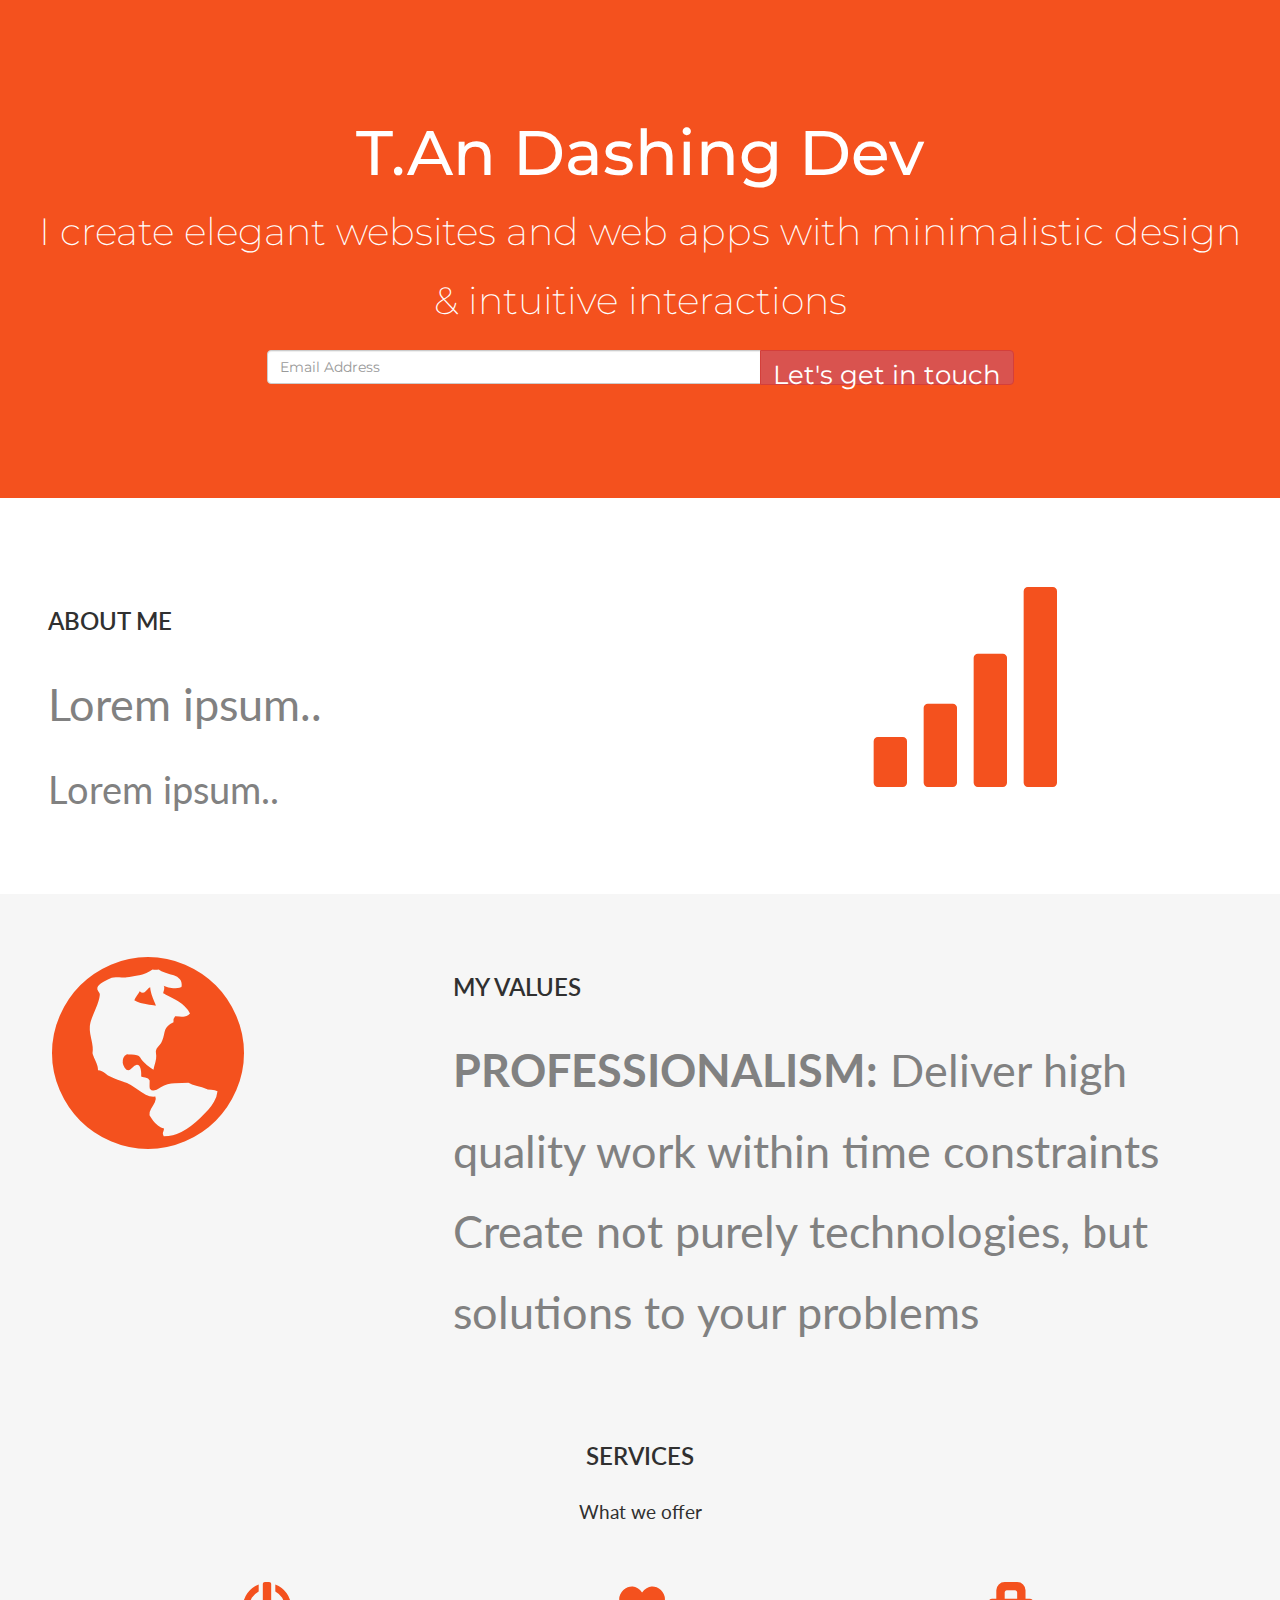
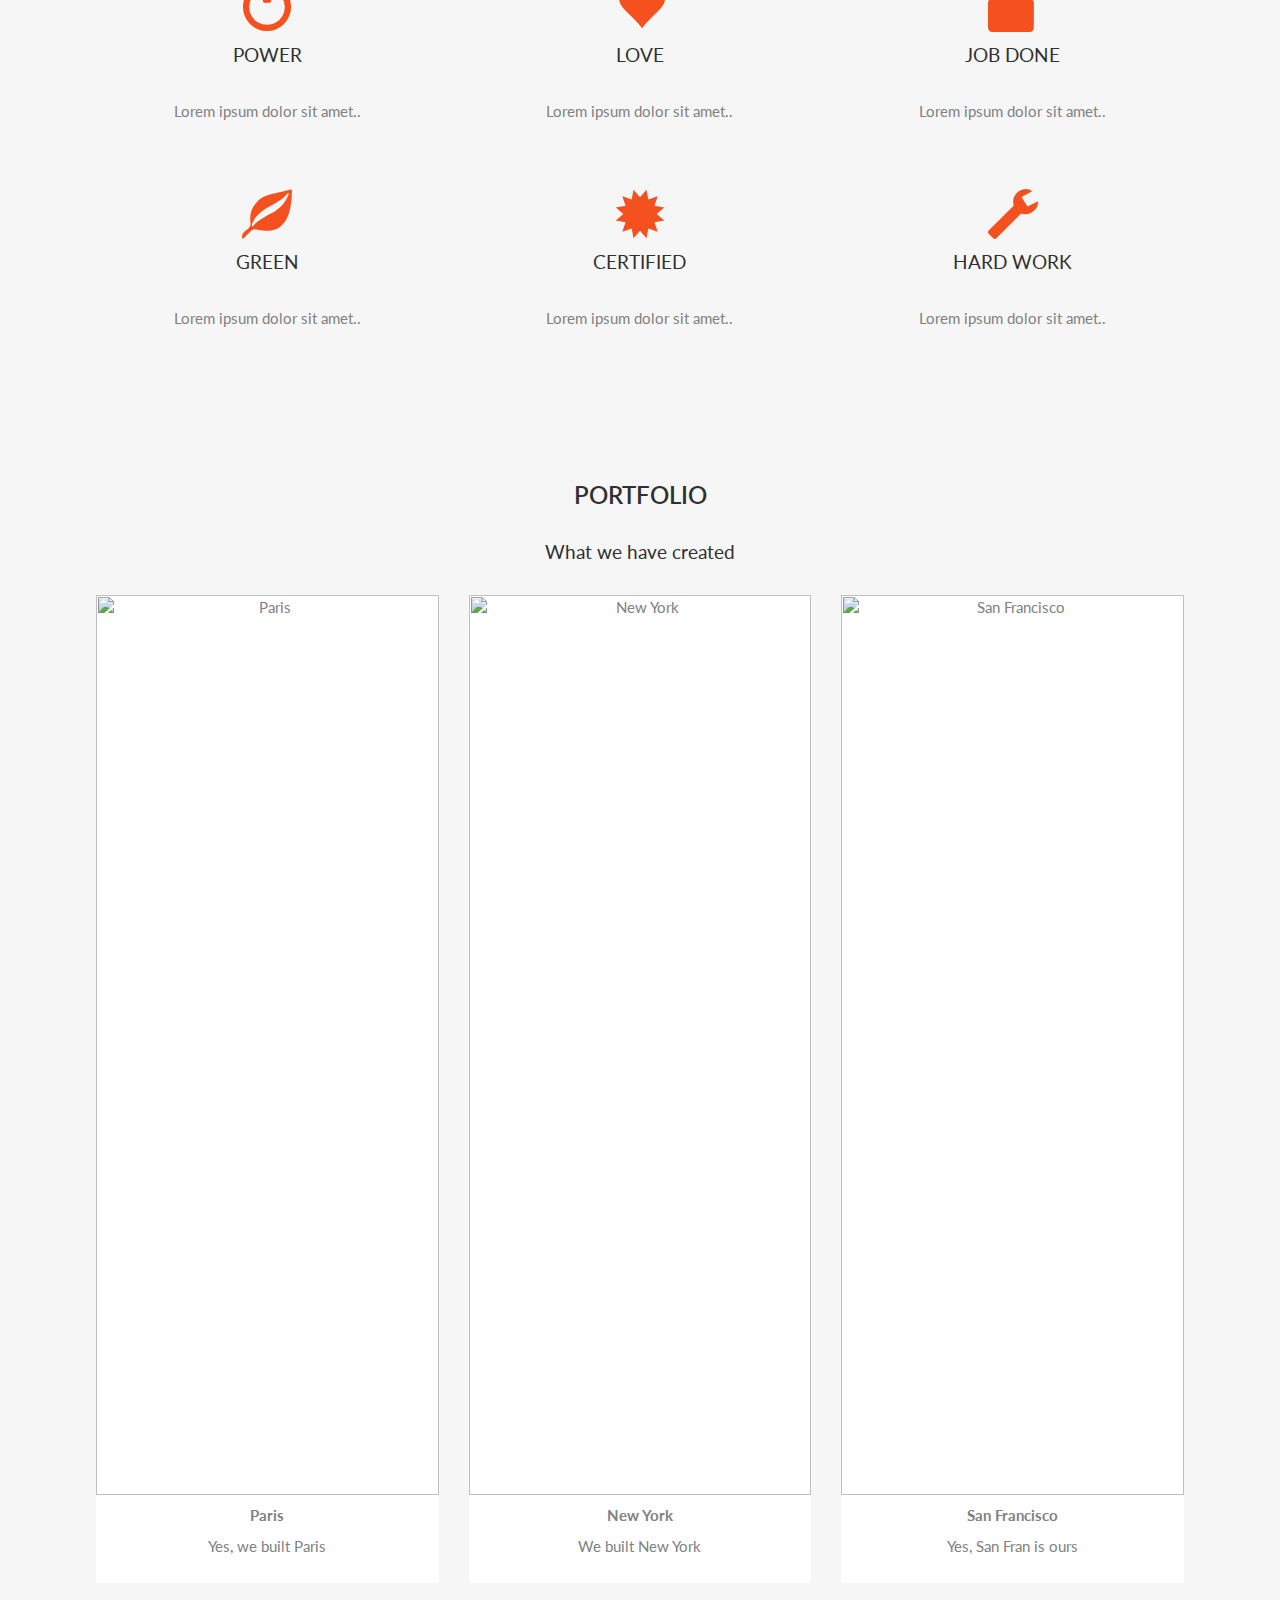
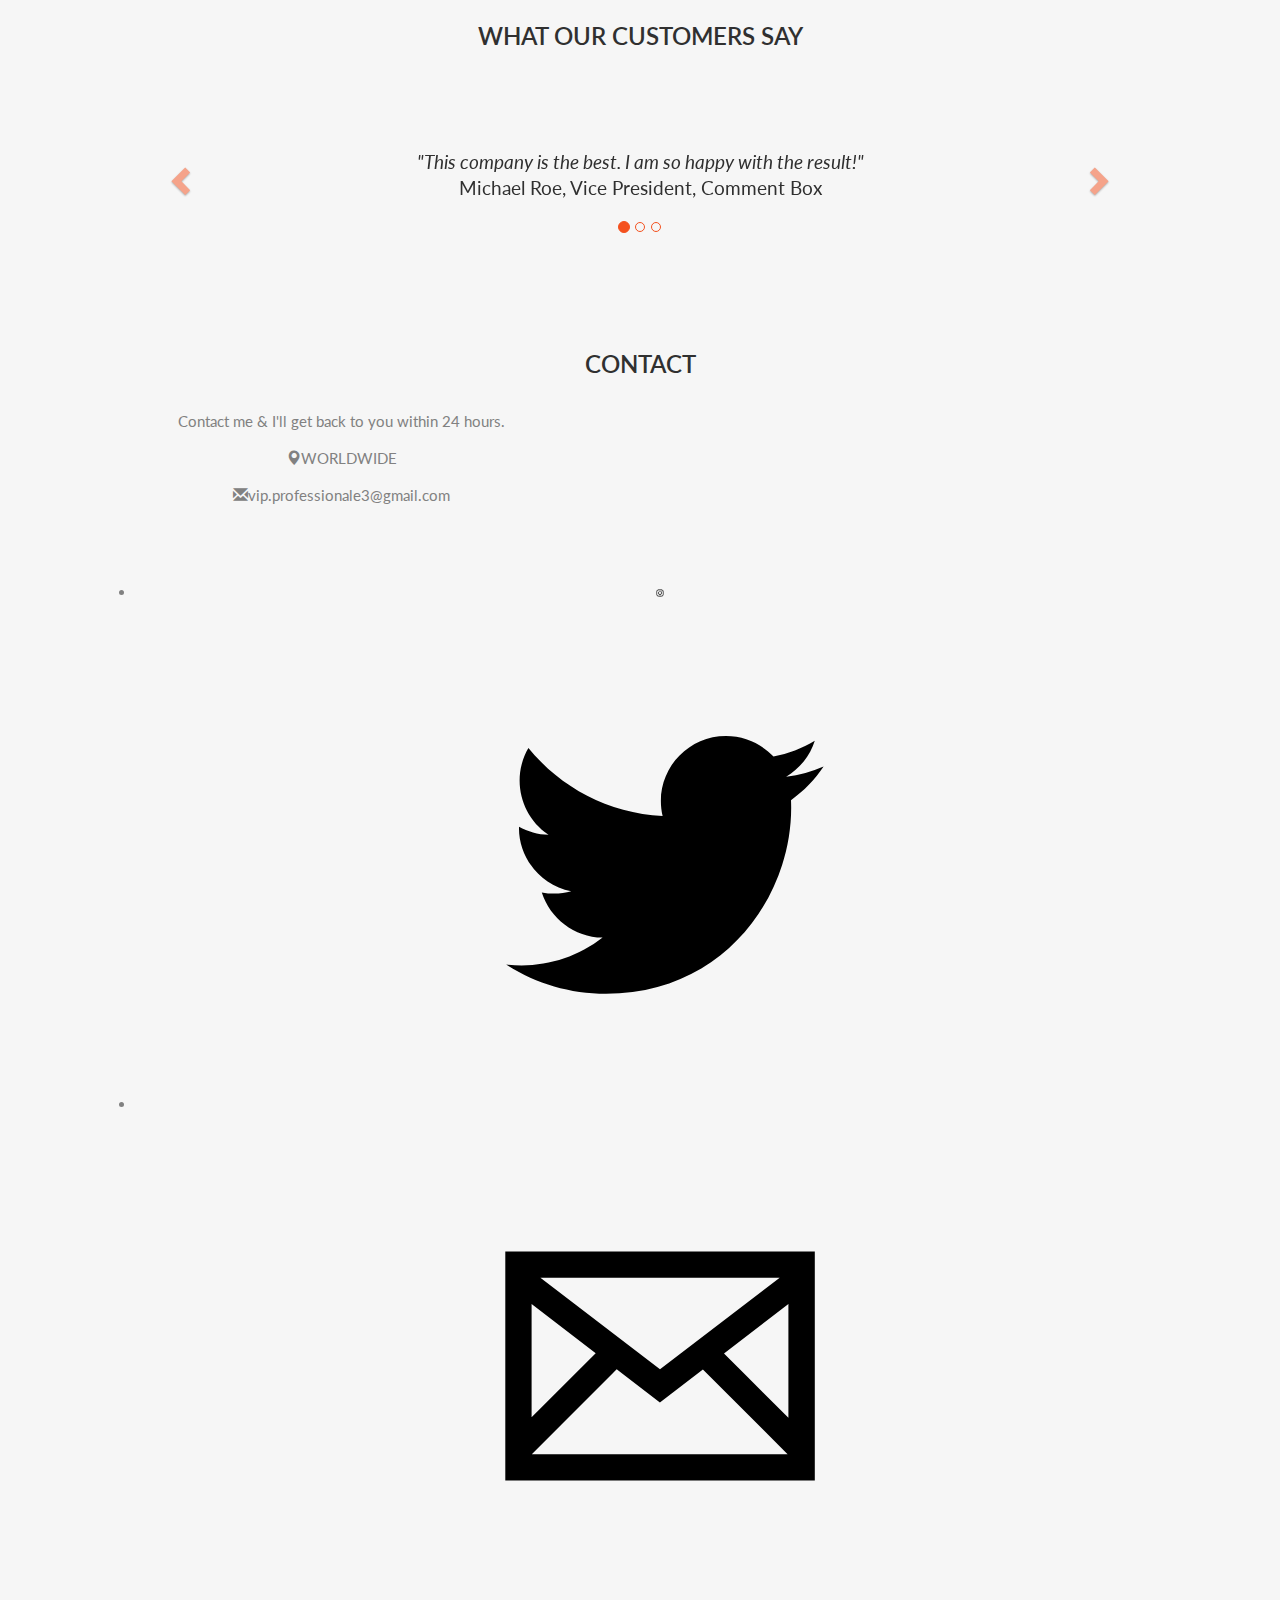
==== index.html @ 57a11106 "Add files via upload" ====
<html lang="en">
<head>
  <title>T.An Dashing Dev</title>
    <meta charset="utf-8">
  <meta name="viewport" content="width=device-width, initial-scale=1">
  <link rel="stylesheet" href="https://maxcdn.bootstrapcdn.com/bootstrap/3.3.7/css/bootstrap.min.css">
  <link href="https://fonts.googleapis.com/css?family=Montserrat" rel="stylesheet" type="text/css">
  <link href="https://fonts.googleapis.com/css?family=Lato" rel="stylesheet" type="text/css">
  <link rel="stylesheet" type="text/css" href="test/style.css">
  <script src="test/script.js"></script>
  <script src="https://ajax.googleapis.com/ajax/libs/jquery/3.1.1/jquery.min.js"></script>
  <script src="https://maxcdn.bootstrapcdn.com/bootstrap/3.3.7/js/bootstrap.min.js"></script>  
  <style>
    body {
      font: 400 15px Lato, sans-serif;
      line-height: 1.8;
      color: #818181;
  }
  h2 {
      font-size: 24px;
      text-transform: uppercase;
      color: #303030;
      font-weight: 600;
      margin-bottom: 30px;
  }
  h4 {
      font-size: 19px;
      line-height: 1.375em;
      color: #303030;
      font-weight: 400;
      margin-bottom: 30px;
  }  
    #pricing h1{
      font-size: 4.5vw;
    }
    .navbar {
    margin-bottom: 0;
    background-color: #f4511e;
    z-index: 9999;
    border: 0;
    font-size: 12px !important;
    line-height: 1.42857143 !important;
    letter-spacing: 4px;
    border-radius: 0;
}

.navbar li a, .navbar .navbar-brand {
    color: #fff !important;
}

.navbar-nav li a:hover, .navbar-nav li.active a {
    color: #f4511e !important;
    background-color: #fff !important;
}

.navbar-default .navbar-toggle {
    border-color: transparent;
    color: #fff !important;
}
    
    /* Title */
    .jumbotron { 
    background-color: #f4511e; /* Orange */
    color: #ffffff;
padding: 6.5em 1.5em;
      font-family: Montserrat, sans-serif;
}

.container-fluid {
    padding: 4em 3.2em;
}
    .bg-grey {
    background-color: #f6f6f6;
}
    .logo {
      color:#f4511e;
    font-size: 200px;
}
@media screen and (max-width: 768px) {
    .col-sm-4 {
        text-align: center;
        margin: 25px 0;
    }
}
    /* Add an orange color to all icons and set the font-size */
.logo-small {
    color: #f4511e;
    font-size: 50px;
}

.logo {
    color: #f4511e;
    font-size: 200px;
}
    
    .thumbnail {
    padding: 0 0 15px 0;
    border: none;
    border-radius: 0;
}

.thumbnail img {
    width: 100%;
    height: 100%;
    margin-bottom: 10px;
}
    
    .carousel-control.right, .carousel-control.left {
    background-image: none;
    color: #f4511e;
}

.carousel-indicators li {
    border-color: #f4511e;
}

.carousel-indicators li.active {
    background-color: #f4511e;
}

.item h4 {
    font-size: 19px;
    line-height: 1.375em;
    font-weight: 400;
    font-style: italic;
    margin: 70px 0;
}

.item span {
    font-style: normal;
}
    
    .panel {
    border: 1px solid #f4511e; 
    border-radius:0 !important;
    transition: box-shadow 0.5s;
}

.panel:hover {
    box-shadow: 5px 0px 40px rgba(0,0,0, .2);
}

.panel-footer .btn:hover {
    border: 1px solid #f4511e;
    background-color: #fff !important;
    color: #f4511e;
}


.panel-heading {
    color: #fff !important;
    background-color: #f4511e !important;
    padding-top: -15%;


    border-bottom: 1px solid transparent;
    border-top-left-radius: 0px;
    border-top-right-radius: 0px;
    border-bottom-left-radius: 0px;
    border-bottom-right-radius: 0px;
}

.panel-footer {
    background-color: #fff !important;
}

.panel-footer h3 {
    font-size: 32px;
}

.panel-footer h4 {
    color: #aaa;
    font-size: 14px;
}

.panel-footer .btn {
    margin: 15px 0;
    background-color: #f4511e;
    color: #fff;
}
    
    footer .glyphicon {
    font-size: 20px;
    margin-bottom: 20px;
    color: #f4511e;
}
    
    .slideanim {visibility:hidden;}
  .slide {
      animation-name: slide;
      -webkit-animation-name: slide;
      animation-duration: 1s;
      -webkit-animation-duration: 1s;
      visibility: visible;
  }
  @keyframes slide {
    0% {
      opacity: 0;
      transform: translateY(70%);
    } 
    100% {
      opacity: 1;
      transform: translateY(0%);
    }
  }
  @-webkit-keyframes slide {
    0% {
      opacity: 0;
      -webkit-transform: translateY(70%);
    } 
    100% {
      opacity: 1;
      -webkit-transform: translateY(0%);
    }
  }
  @media screen and (max-width: 768px) {
    .col-sm-4 {
      text-align: center;
      margin: 25px 0;
    }
    .btn-lg {
        width: 100%;
        margin-bottom: 35px;
    }
  }
  @media screen and (max-width: 480px) {
    .logo {
        font-size: 150px;
    }
  }
  </style>
  <script src="https://ajax.googleapis.com/ajax/libs/jquery/1.12.4/jquery.min.js"></script>
  <script src="https://maxcdn.bootstrapcdn.com/bootstrap/3.3.7/js/bootstrap.min.js"></script>
</head>
<body id="myPage" data-spy="scroll" data-target=".navbar" data-offset="80">
  
   <!-- Add NavBar -->
<!--  <nav class="navbar navbar-default navbar-fixed-top">
  <div class="container">
    <div class="navbar-header">
      <button type="button" class="navbar-toggle" data-toggle="collapse" data-target="#myNavbar">
        <span class="icon-bar"></span>
        <span class="icon-bar"></span>
        <span class="icon-bar"></span> 
      </button>
      <a class="navbar-brand" href="#myPage">Logo</a>
    </div>
    <div class="collapse navbar-collapse" id="myNavbar">
      <ul class="nav navbar-nav navbar-right">
        <li><a href="#about">ABOUT</a></li>
        <li><a href="#services">SERVICES</a></li>
        <li><a href="#portfolio">PORTFOLIO</a></li>
        <li><a href="#pricing">PRICING</a></li>
        <li><a href="#contact">CONTACT</a></li>
      </ul>
    </div>
  </div>
</nav>-->
  
  <!-- Tilte -->
<div class="jumbotron text-center">
<h1>T.An Dashing Dev</h1> 
<p style="font-size: 3vw">I create elegant websites and web apps with minimalistic design & intuitive interactions</p> 
  <form class="form-inline">
    <div class="input-group">
      <input type="email" class="form-control" size="50" placeholder="Email Address" required>
      <div class="input-group-btn">
        <button type="button" class="btn btn-danger" style="font-size: 2vw; height:35px" >Let's get in touch</button>
      </div>
    </div>
  </form>
  </div>
  
  <!-- Container (About Section) -->
  <div id="about" class="container-fluid">
    <div class="row">
    <div class="col-sm-8">
  <h2>About me</h2>
  <p style="font-size: 3.5vw">Lorem ipsum..</p> 
  <p style="font-size: 3vw">Lorem ipsum..</p>
  <!--<button class="btn btn-default btn-lg">Get in Touch</button>-->
       </div>
    <div class="col-sm-4">
      <span class="glyphicon glyphicon-signal logo"></span>
    </div>
  </div>
</div>

<div  class="container-fluid bg-grey">
   <div class="row">
    <div class="col-sm-4">
      <span class="glyphicon glyphicon-globe logo"></span> 
    </div>
    <div class="col-sm-8">
  <h2>My Values</h2>
  <p style="font-size: 3.5vw"><strong>PROFESSIONALISM:</strong> Deliver high quality work within time constraints<br> Create not purely technologies, but solutions to your problems</p> 
     </div>
</div>
  
  <!-- Container (Services Section) -->
  <div id ="services" class="container-fluid text-center">
  <h2>SERVICES</h2>
  <h4>What we offer</h4>
  <br>
  <div class="row">
    <div class="col-sm-4">
      <span class="glyphicon glyphicon-off logo-small"></span>
      <h4>POWER</h4>
      <p>Lorem ipsum dolor sit amet..</p>
    </div>
    <div class="col-sm-4">
      <span class="glyphicon glyphicon-heart logo-small"></span>
      <h4>LOVE</h4>
      <p>Lorem ipsum dolor sit amet..</p>
    </div>
    <div class="col-sm-4">
      <span class="glyphicon glyphicon-lock logo-small"></span>
      <h4>JOB DONE</h4>
      <p>Lorem ipsum dolor sit amet..</p>
    </div>
    </div>
    <br><br>
  <div class="row">
    <div class="col-sm-4">
      <span class="glyphicon glyphicon-leaf logo-small"></span>
      <h4>GREEN</h4>
      <p>Lorem ipsum dolor sit amet..</p>
    </div>
    <div class="col-sm-4">
      <span class="glyphicon glyphicon-certificate logo-small"></span>
      <h4>CERTIFIED</h4>
      <p>Lorem ipsum dolor sit amet..</p>
    </div>
    <div class="col-sm-4">
      <span class="glyphicon glyphicon-wrench logo-small"></span>
      <h4>HARD WORK</h4>
      <p>Lorem ipsum dolor sit amet..</p>
    </div>
  </div>
</div>
  
  <!-- Container (Portfolio Section) -->
  <div id="portfolio" class="container-fluid text-center bg-grey">
  <h2>Portfolio</h2>
  <h4>What we have created</h4>
  <div class="row text-center">
    <div class="col-sm-4">
      <div class="thumbnail">
        <img src="https://www.w3schools.com/bootstrap/paris.jpg" alt="Paris">
        <p><strong>Paris</strong></p>
        <p>Yes, we built Paris</p>
      </div>
    </div>
    <div class="col-sm-4">
      <div class="thumbnail">
        <img src="https://www.w3schools.com/bootstrap/paris.jpg" alt="New York">
        <p><strong>New York</strong></p>
        <p>We built New York</p>
      </div>
    </div>
    <div class="col-sm-4">
      <div class="thumbnail">
        <img src="https://www.w3schools.com/bootstrap/paris.jpg" alt="San Francisco">
        <p><strong>San Francisco</strong></p>
        <p>Yes, San Fran is ours</p>
      </div>
    </div>
</div>
    
    <!-- Carousel Container (Customers' Review Section) -->
    <h2>What our customers say</h2>
<div id="myCarousel" class="carousel slide text-center" data-ride="carousel">
  <!-- Indicators -->
  <ol class="carousel-indicators">
    <li data-target="#myCarousel" data-slide-to="0" class="active"></li>
    <li data-target="#myCarousel" data-slide-to="1"></li>
    <li data-target="#myCarousel" data-slide-to="2"></li>
  </ol>

  <!-- Wrapper for slides -->
  <div class="carousel-inner" role="listbox">
    <div class="item active">
    <h4>"This company is the best. I am so happy with the result!"<br><span style="font-style:normal;">Michael Roe, Vice President, Comment Box</span></h4>
    </div>
    <div class="item">
      <h4>"One word... WOW!!"<br><span style="font-style:normal;">John Doe, Salesman, Rep Inc</span></h4>
    </div>
    <div class="item">
      <h4>"Could I... BE any more happy with this company?"<br><span style="font-style:normal;">Chandler Bing, Actor, FriendsAlot</span></h4>
    </div>
  </div>

  <!-- Left and right controls -->
  <a class="left carousel-control" href="#myCarousel" role="button" data-slide="prev">
    <span class="glyphicon glyphicon-chevron-left" aria-hidden="true"></span>
    <span class="sr-only">Previous</span>
  </a>
  <a class="right carousel-control" href="#myCarousel" role="button" data-slide="next">
    <span class="glyphicon glyphicon-chevron-right" aria-hidden="true"></span>
    <span class="sr-only">Next</span>
  </a>
</div>
    
    <!-- Container (Pricing Section)-->
   <!-- <div id="pricing" class="container-fluid">
  <div class="text-center">
    <h2>Pricing</h2>
    <h4>Choose a payment plan that works for you</h4>
  </div>
      
     
      
  <div class="row">
    <div class="col-xs-12 col-sm-4">
      <div class="panel panel-default text-center">
        <div class="panel-heading ">
          <h1>Basic</h1>
        </div>
        <div class="panel-body">
          <p><strong>20</strong> Lorem</p>
          <p><strong>15</strong> Ipsum</p>
          <p><strong>5</strong> Dolor</p>
          <p><strong>2</strong> Sit</p>
          <p><strong>Endless</strong> Amet</p>
        </div>
        <div class="panel-footer">
          <h3>$19</h3>
          <h4>per month</h4>
          <button class="btn btn-lg">Sign Up</button>
        </div>
      </div> 
    </div> 
    <div class="col-xs-12 col-sm-4">
      <div class="panel panel-default text-center">
        <div class="panel-heading ">
          <h1>Pro</h1>
        </div>
        <div class="panel-body">
          <p><strong>50</strong> Lorem</p>
          <p><strong>25</strong> Ipsum</p>
          <p><strong>10</strong> Dolor</p>
          <p><strong>5</strong> Sit</p>
          <p><strong>Endless</strong> Amet</p>
        </div>
        <div class="panel-footer">
          <h3>$29</h3>
          <h4>per month</h4>
          <button class="btn btn-lg">Sign Up</button>
        </div>
      </div> 
    </div> 
   <div class="col-xs-12 col-sm-4">
      <div class="panel panel-default text-center">
        <div class="panel-heading">
          <h1>Premium</h1>
        </div>
        <div class="panel-body">
          <p><strong>100</strong> Lorem</p>
          <p><strong>50</strong> Ipsum</p>
          <p><strong>25</strong> Dolor</p>
          <p><strong>10</strong> Sit</p>
          <p><strong>Endless</strong> Amet</p>
        </div>
        <div class="panel-footer">
          <h3>$49</h3>
          <h4>per month</h4>
          <button class="btn btn-lg">Sign Up</button>
        </div>
      </div> 
    </div> 
    <div class="clearfix visible-xs"></div>
  </div>
</div>-->
    
    <!-- Container (Contact Section)-->
    <div id= "contact" class="container-fluid bg-grey">
  <h2 class="text-center">CONTACT</h2>
  <div class="row">
    <div class="col-sm-5">
      <p>Contact me & I'll get back to you within 24 hours.</p>
      <p><span class="glyphicon glyphicon-map-marker"></span>WORLDWIDE</p>
      <p><span class="glyphicon glyphicon-envelope"></span>vip.professionale3@gmail.com</p> 
    </div>
    <!--<div class="col-sm-7">
      <div class="row">
        <div class="col-sm-6 form-group">
          <input class="form-control" id="name" name="name" placeholder="Name" type="text" required>
        </div>
        <div class="col-sm-6 form-group">
          <input class="form-control" id="email" name="email" placeholder="Email" type="email" required>
        </div>
      </div>
      <textarea class="form-control" id="comments" name="comments" placeholder="Comment" rows="5"></textarea><br>
      <div class="row">
        <div class="col-sm-12 form-group">
          <button class="btn btn-default pull-right" type="submit">Send</button>
        </div>
      </div> 
    </div>-->
  </div>
</div>
    
    <!-- Add Google Maps -->
    <!--
    <div id="googleMap" style="height:400px;width:100%;"></div>
  
   
<footer class="container-fluid text-center">
  <a href="#myPage" title="To Top">
    <span class="glyphicon glyphicon-chevron-up"></span>
  </a>
  <p>Bootstrap Theme Made By <a href="https://www.w3schools.com" title="Visit w3schools">www.w3schools.com</a></p> 
</footer>
    -->







<ul class="soc">

<li>
    <a class="icon-15 instagram" href="https://www.instagram.com/write_.it/" target="_blank" title="Instagram">
      <div class="ir">
        <svg viewbox="0 0 512 512" preserveAspectRatio="xMidYMid meet" width="10" height="10">
          <path d="M256 109.3c47.8 0 53.4 0.2 72.3 1 17.4 0.8 26.9 3.7 33.2 6.2 8.4 3.2 14.3 7.1 20.6 13.4 6.3 6.3 10.1 12.2 13.4 20.6 2.5 6.3 5.4 15.8 6.2 33.2 0.9 18.9 1 24.5 1 72.3s-0.2 53.4-1 72.3c-0.8 17.4-3.7 26.9-6.2 33.2 -3.2 8.4-7.1 14.3-13.4 20.6 -6.3 6.3-12.2 10.1-20.6 13.4 -6.3 2.5-15.8 5.4-33.2 6.2 -18.9 0.9-24.5 1-72.3 1s-53.4-0.2-72.3-1c-17.4-0.8-26.9-3.7-33.2-6.2 -8.4-3.2-14.3-7.1-20.6-13.4 -6.3-6.3-10.1-12.2-13.4-20.6 -2.5-6.3-5.4-15.8-6.2-33.2 -0.9-18.9-1-24.5-1-72.3s0.2-53.4 1-72.3c0.8-17.4 3.7-26.9 6.2-33.2 3.2-8.4 7.1-14.3 13.4-20.6 6.3-6.3 12.2-10.1 20.6-13.4 6.3-2.5 15.8-5.4 33.2-6.2C202.6 109.5 208.2 109.3 256 109.3M256 77.1c-48.6 0-54.7 0.2-73.8 1.1 -19 0.9-32.1 3.9-43.4 8.3 -11.8 4.6-21.7 10.7-31.7 20.6 -9.9 9.9-16.1 19.9-20.6 31.7 -4.4 11.4-7.4 24.4-8.3 43.4 -0.9 19.1-1.1 25.2-1.1 73.8 0 48.6 0.2 54.7 1.1 73.8 0.9 19 3.9 32.1 8.3 43.4 4.6 11.8 10.7 21.7 20.6 31.7 9.9 9.9 19.9 16.1 31.7 20.6 11.4 4.4 24.4 7.4 43.4 8.3 19.1 0.9 25.2 1.1 73.8 1.1s54.7-0.2 73.8-1.1c19-0.9 32.1-3.9 43.4-8.3 11.8-4.6 21.7-10.7 31.7-20.6 9.9-9.9 16.1-19.9 20.6-31.7 4.4-11.4 7.4-24.4 8.3-43.4 0.9-19.1 1.1-25.2 1.1-73.8s-0.2-54.7-1.1-73.8c-0.9-19-3.9-32.1-8.3-43.4 -4.6-11.8-10.7-21.7-20.6-31.7 -9.9-9.9-19.9-16.1-31.7-20.6 -11.4-4.4-24.4-7.4-43.4-8.3C310.7 77.3 304.6 77.1 256 77.1L256 77.1z"></path>
          <path d="M256 164.1c-50.7 0-91.9 41.1-91.9 91.9s41.1 91.9 91.9 91.9 91.9-41.1 91.9-91.9S306.7 164.1 256 164.1zM256 315.6c-32.9 0-59.6-26.7-59.6-59.6s26.7-59.6 59.6-59.6 59.6 26.7 59.6 59.6S288.9 315.6 256 315.6z"></path>
          <circle cx="351.5" cy="160.5" r="21.5"></circle>
        </svg>
      </div>
    </a>
  </li>



<li>
    <a class="icon-26 twitter" href="https://x.com/Joewriteswell" target="_blank" title="Twitter">
      <div class="ir">
        <svg viewbox="0 0 512 512" preserveAspectRatio="xMidYMid meet" width="512" height="512">
          <path d="M419.6 168.6c-11.7 5.2-24.2 8.7-37.4 10.2 13.4-8.1 23.8-20.8 28.6-36 -12.6 7.5-26.5 12.9-41.3 15.8 -11.9-12.6-28.8-20.6-47.5-20.6 -42 0-72.9 39.2-63.4 79.9 -54.1-2.7-102.1-28.6-134.2-68 -17 29.2-8.8 67.5 20.1 86.9 -10.7-0.3-20.7-3.3-29.5-8.1 -0.7 30.2 20.9 58.4 52.2 64.6 -9.2 2.5-19.2 3.1-29.4 1.1 8.3 25.9 32.3 44.7 60.8 45.2 -27.4 21.4-61.8 31-96.4 27 28.8 18.5 63 29.2 99.8 29.2 120.8 0 189.1-102.1 185-193.6C399.9 193.1 410.9 181.7 419.6 168.6z"></path>
        </svg>
      </div>
    </a>
  </li>




  <li>
    <a class="icon-8 email" href="mailto:vip.professionale3@gmail.com" title="Email">
      <div class="ir">
        <svg viewbox="0 0 512 512" preserveAspectRatio="xMidYMid meet" width="512" height="512">
          <path d="M101.3 141.6v228.9h0.3 308.4 0.8V141.6H101.3zM375.7 167.8l-119.7 91.5 -119.6-91.5H375.7zM127.6 194.1l64.1 49.1 -64.1 64.1V194.1zM127.8 344.2l84.9-84.9 43.2 33.1 43-32.9 84.7 84.7L127.8 344.2 127.8 344.2zM384.4 307.8l-64.4-64.4 64.4-49.3V307.8z"></path>
        </svg>
      </div>
    </a>
  </li>



</ul>


</body>
</html>
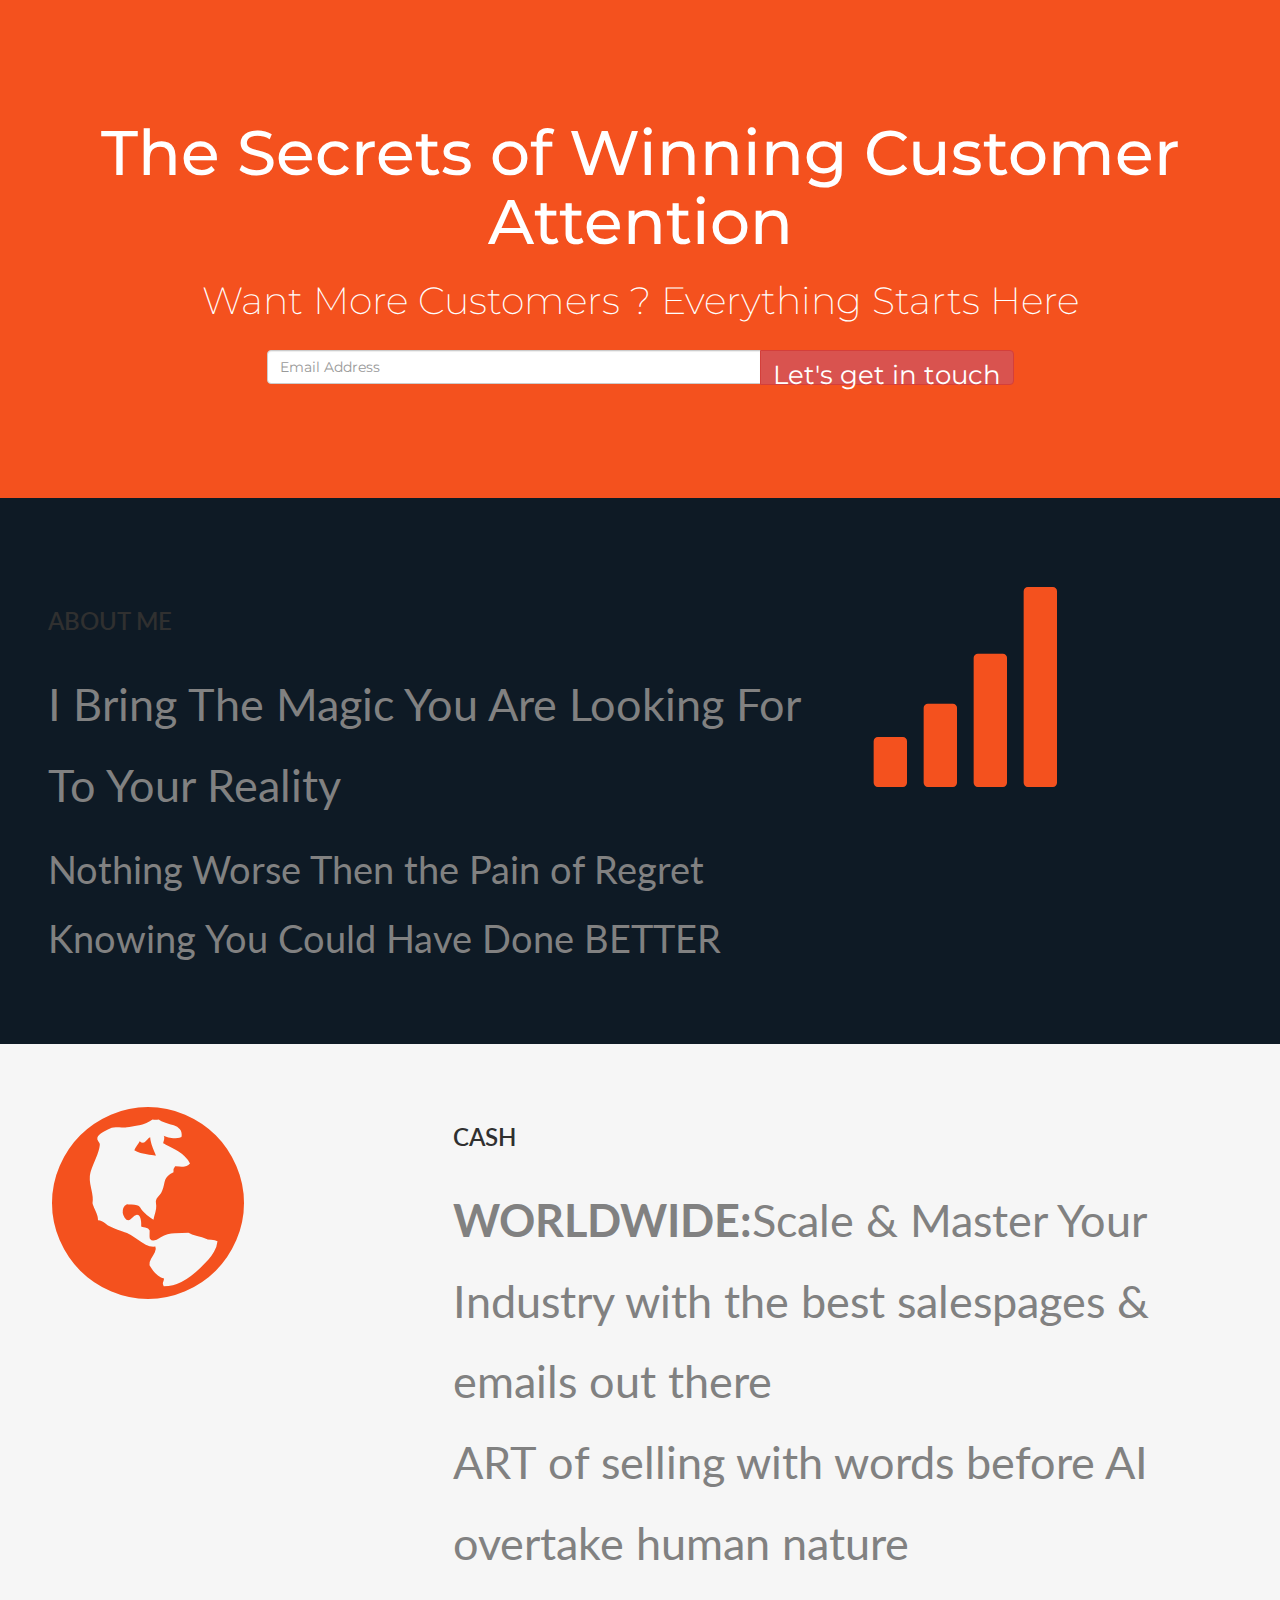
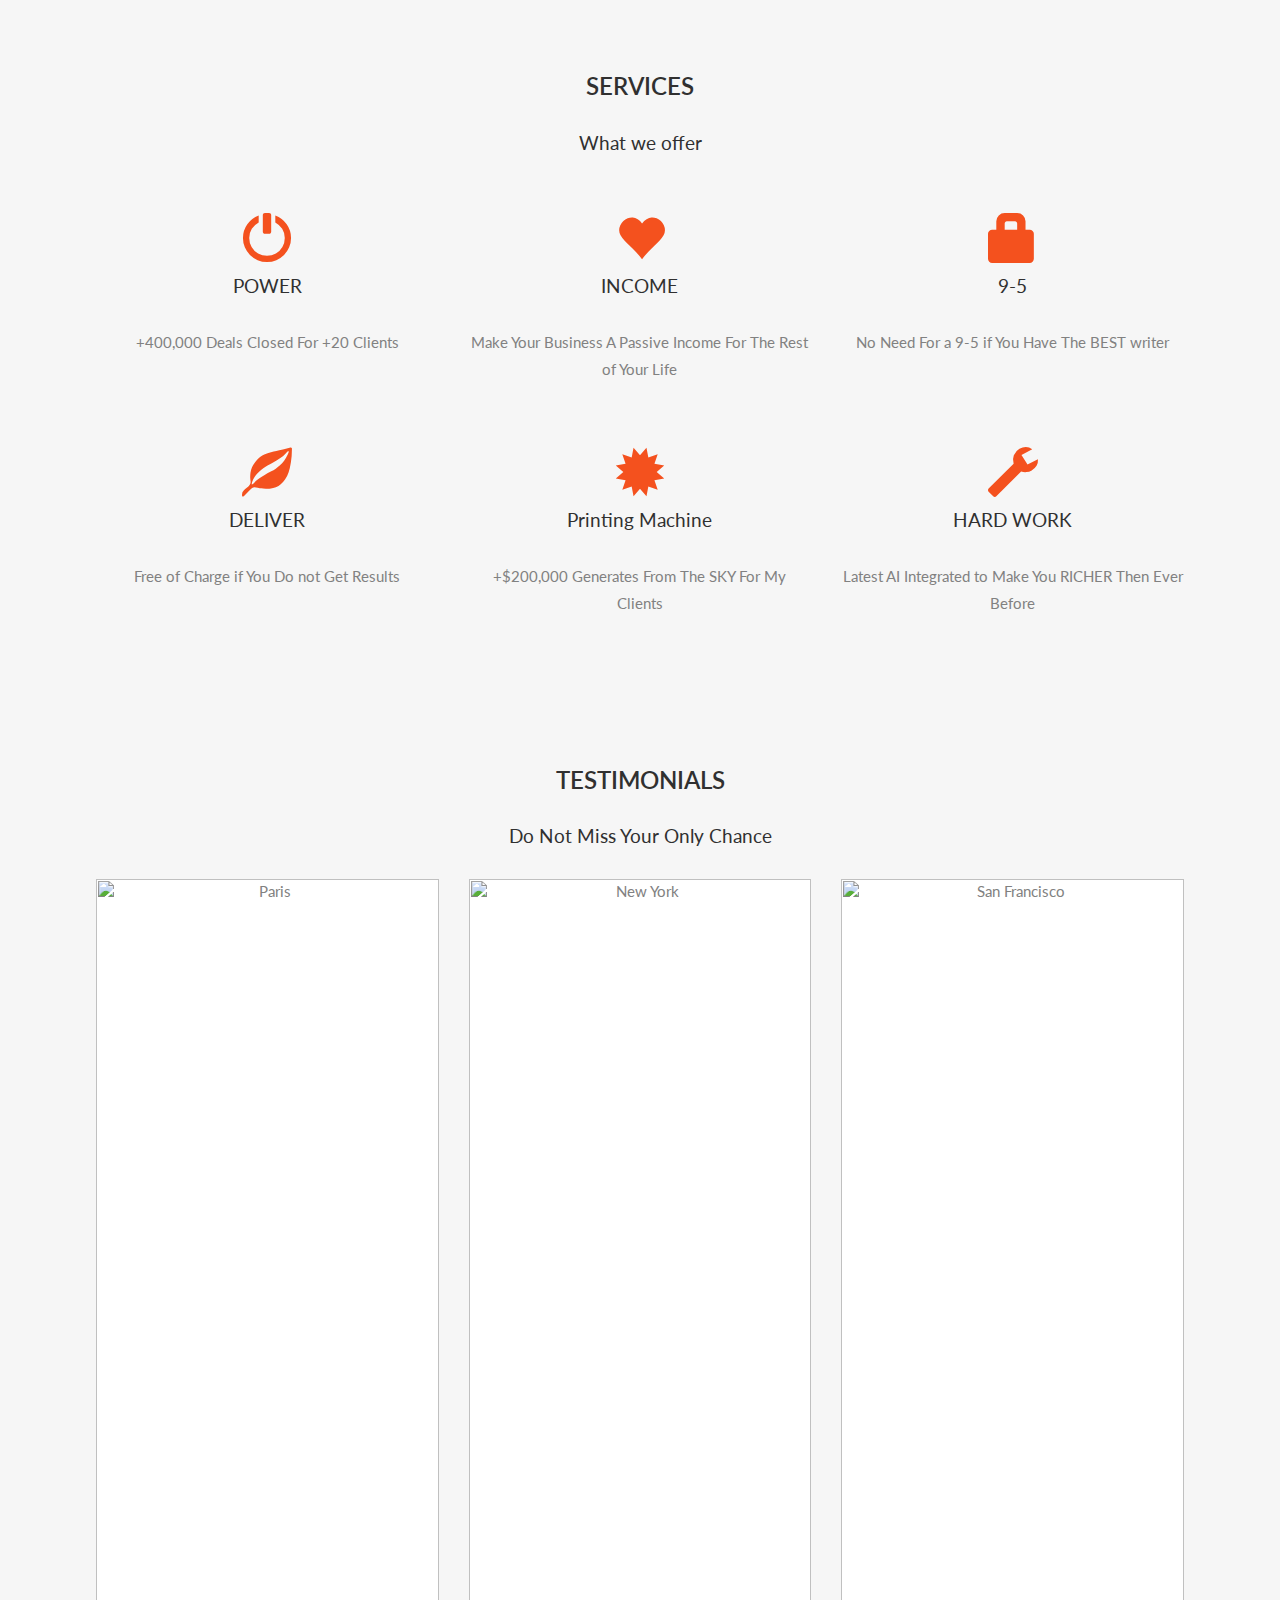
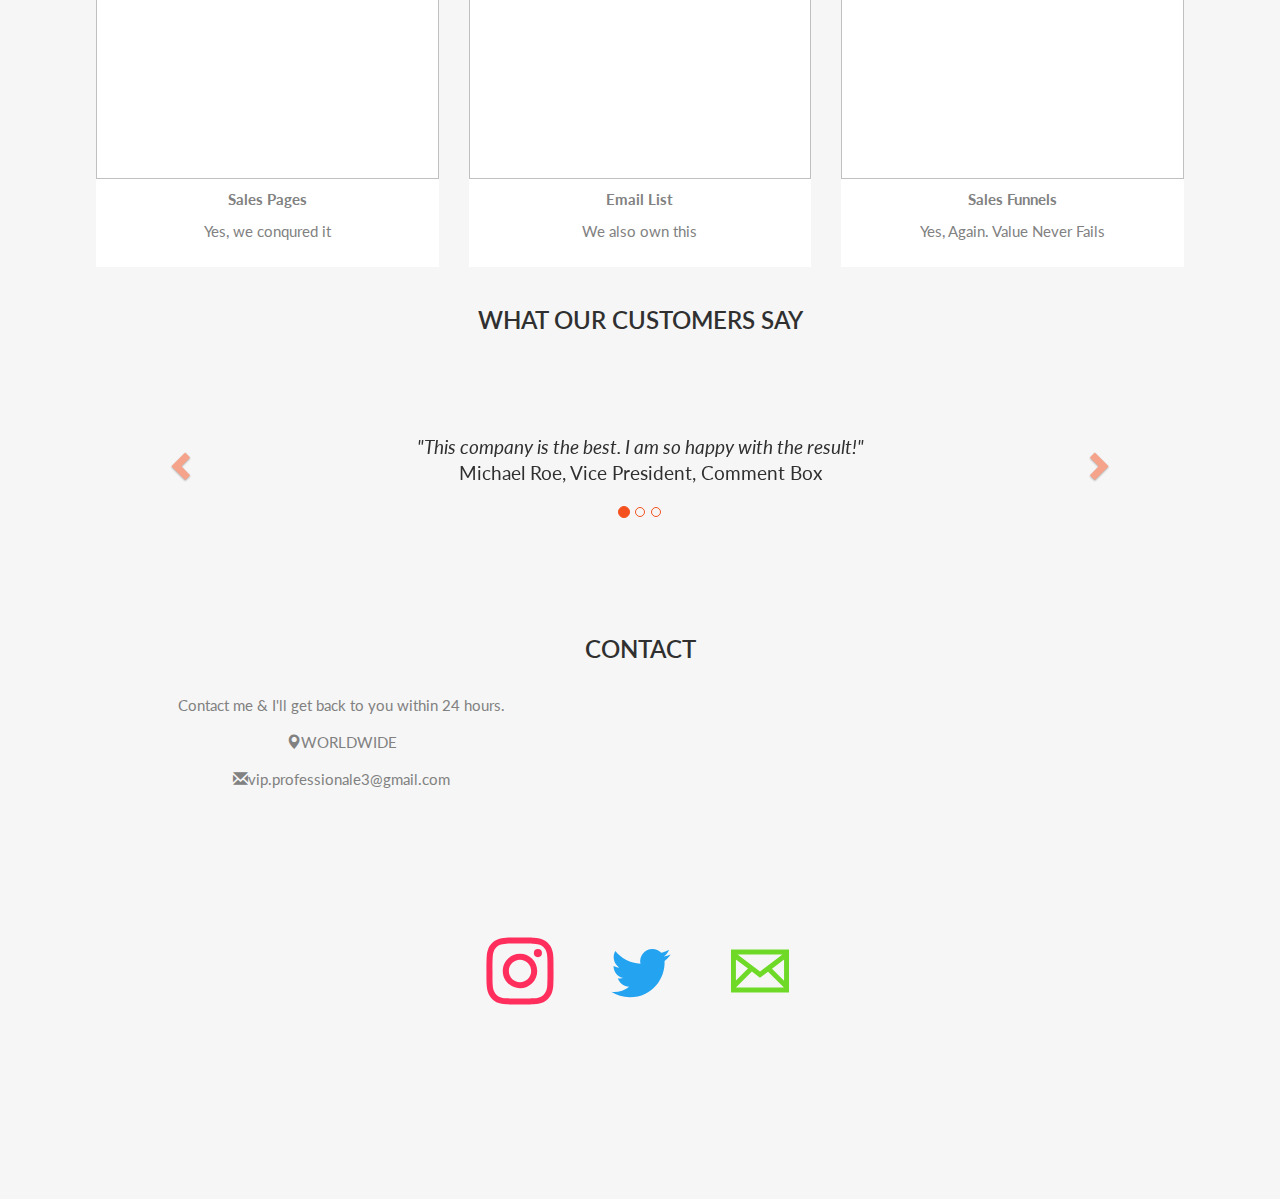
==== commit 2330b607: "Update index.html" ====
--- a/index.html
+++ b/index.html
@@ -259,8 +259,8 @@
   
   <!-- Tilte -->
 <div class="jumbotron text-center">
-<h1>T.An Dashing Dev</h1> 
-<p style="font-size: 3vw">I create elegant websites and web apps with minimalistic design & intuitive interactions</p> 
+<h1>The Secrets of Winning Customer Attention</h1> 
+<p style="font-size: 3vw">Want More Customers ? Everything Starts Here</p> 
   <form class="form-inline">
     <div class="input-group">
       <input type="email" class="form-control" size="50" placeholder="Email Address" required>
@@ -276,8 +276,8 @@
     <div class="row">
     <div class="col-sm-8">
   <h2>About me</h2>
-  <p style="font-size: 3.5vw">Lorem ipsum..</p> 
-  <p style="font-size: 3vw">Lorem ipsum..</p>
+  <p style="font-size: 3.5vw">I Bring The Magic You Are Looking For To Your Reality</p> 
+  <p style="font-size: 3vw">Nothing Worse Then the Pain of Regret Knowing You Could Have Done BETTER</p>
   <!--<button class="btn btn-default btn-lg">Get in Touch</button>-->
        </div>
     <div class="col-sm-4">
@@ -292,8 +292,8 @@
       <span class="glyphicon glyphicon-globe logo"></span> 
     </div>
     <div class="col-sm-8">
-  <h2>My Values</h2>
-  <p style="font-size: 3.5vw"><strong>PROFESSIONALISM:</strong> Deliver high quality work within time constraints<br> Create not purely technologies, but solutions to your problems</p> 
+  <h2>CASH</h2>
+  <p style="font-size: 3.5vw"><strong>WORLDWIDE:</strong>Scale & Master Your Industry with the best salespages & emails out there<br> ART of selling with words before AI overtake human nature</p> 
      </div>
 </div>
   
@@ -306,63 +306,63 @@
     <div class="col-sm-4">
       <span class="glyphicon glyphicon-off logo-small"></span>
       <h4>POWER</h4>
-      <p>Lorem ipsum dolor sit amet..</p>
+      <p>+400,000 Deals Closed For +20 Clients</p>
     </div>
     <div class="col-sm-4">
       <span class="glyphicon glyphicon-heart logo-small"></span>
-      <h4>LOVE</h4>
-      <p>Lorem ipsum dolor sit amet..</p>
+      <h4>INCOME</h4>
+      <p>Make Your Business A Passive Income For The Rest of Your Life</p>
     </div>
     <div class="col-sm-4">
       <span class="glyphicon glyphicon-lock logo-small"></span>
-      <h4>JOB DONE</h4>
-      <p>Lorem ipsum dolor sit amet..</p>
+      <h4>9-5</h4>
+      <p>No Need For a 9-5 if You Have The BEST writer</p>
     </div>
     </div>
     <br><br>
   <div class="row">
     <div class="col-sm-4">
       <span class="glyphicon glyphicon-leaf logo-small"></span>
-      <h4>GREEN</h4>
-      <p>Lorem ipsum dolor sit amet..</p>
+      <h4>DELIVER</h4>
+      <p>Free of Charge if You Do not Get Results</p>
     </div>
     <div class="col-sm-4">
       <span class="glyphicon glyphicon-certificate logo-small"></span>
-      <h4>CERTIFIED</h4>
-      <p>Lorem ipsum dolor sit amet..</p>
+      <h4>Printing Machine</h4>
+      <p>+$200,000 Generates From The SKY For My Clients</p>
     </div>
     <div class="col-sm-4">
       <span class="glyphicon glyphicon-wrench logo-small"></span>
       <h4>HARD WORK</h4>
-      <p>Lorem ipsum dolor sit amet..</p>
+      <p>Latest AI Integrated to Make You RICHER Then Ever Before</p>
     </div>
   </div>
 </div>
   
   <!-- Container (Portfolio Section) -->
   <div id="portfolio" class="container-fluid text-center bg-grey">
-  <h2>Portfolio</h2>
-  <h4>What we have created</h4>
+  <h2>Testimonials</h2>
+  <h4>Do Not Miss Your Only Chance</h4>
   <div class="row text-center">
     <div class="col-sm-4">
       <div class="thumbnail">
         <img src="https://www.w3schools.com/bootstrap/paris.jpg" alt="Paris">
-        <p><strong>Paris</strong></p>
-        <p>Yes, we built Paris</p>
+        <p><strong>Sales Pages</strong></p>
+        <p>Yes, we conqured it</p>
       </div>
     </div>
     <div class="col-sm-4">
       <div class="thumbnail">
         <img src="https://www.w3schools.com/bootstrap/paris.jpg" alt="New York">
-        <p><strong>New York</strong></p>
-        <p>We built New York</p>
+        <p><strong>Email List</strong></p>
+        <p>We also own this</p>
       </div>
     </div>
     <div class="col-sm-4">
       <div class="thumbnail">
         <img src="https://www.w3schools.com/bootstrap/paris.jpg" alt="San Francisco">
-        <p><strong>San Francisco</strong></p>
-        <p>Yes, San Fran is ours</p>
+        <p><strong>Sales Funnels</strong></p>
+        <p>Yes, Again. Value Never Fails</p>
       </div>
     </div>
 </div>
@@ -564,4 +564,4 @@
 
 
 </body>
-</html>+</html>
--- a/test/style.css
+++ b/test/style.css
@@ -0,0 +1,287 @@
+html {
+  box-sizing: border-box;
+}
+
+*, *:before, *:after {
+  box-sizing: inherit;
+}
+
+.ir {
+  display: block;
+  overflow: visible;
+  padding: 0 0 100%;
+  position: relative;
+  height: 0;
+  width: 100%;
+}
+
+.ir > * {
+  position: absolute;
+  height: 100%;
+  width: 100%;
+  top: 0;
+  left: 0;
+}
+
+html, body {
+  background: #0e1a25;
+}
+
+html {
+  font-size: 0.625em;
+}
+
+.soc {
+  display: block;
+  font-size: 0;
+  list-style: none;
+  margin: 0 auto;
+  padding: 4.8rem;
+  text-align: center;
+  width: 110rem;
+  max-width: 100%;
+}
+.soc li {
+  display: inline-block;
+  margin: 1.2rem;
+}
+.soc a, .soc svg {
+  display: block;
+}
+.soc a {
+  height: 9.6rem;
+  width: 9.6rem;
+}
+
+.icon-32:hover, .icon-31:hover, .icon-30:hover, .icon-29:hover, .icon-28:hover, .icon-27:hover, .icon-26:hover, .icon-25:hover, .icon-24:hover, .icon-23:hover, .icon-22:hover, .icon-21:hover, .icon-20:hover, .icon-19:hover, .icon-18:hover, .icon-17:hover, .icon-16:hover, .icon-15:hover, .icon-14:hover, .icon-13:hover, .icon-12:hover, .icon-11:hover, .icon-10:hover, .icon-9:hover, .icon-8:hover, .icon-7:hover, .icon-6:hover, .icon-5:hover, .icon-4:hover, .icon-3:hover, .icon-2:hover, .icon-1:hover {
+  border-radius: 100%;
+  fill: #0e1a25;
+  transform: scale(1.25);
+  transition: background-color 0.5s, transform 0.5s ease-out;
+}
+
+.icon-1 {
+  fill: #d94a26;
+}
+.icon-1:hover {
+  background: #d94a26;
+}
+
+.icon-2 {
+  fill: #d96e26;
+}
+.icon-2:hover {
+  background: #d96e26;
+}
+
+.icon-3 {
+  fill: #d99126;
+}
+.icon-3:hover {
+  background: #d99126;
+}
+
+.icon-4 {
+  fill: #d9b526;
+}
+.icon-4:hover {
+  background: #d9b526;
+}
+
+.icon-5 {
+  fill: #d9d926;
+}
+.icon-5:hover {
+  background: #d9d926;
+}
+
+.icon-6 {
+  fill: #b5d926;
+}
+.icon-6:hover {
+  background: #b5d926;
+}
+
+.icon-7 {
+  fill: #91d926;
+}
+.icon-7:hover {
+  background: #91d926;
+}
+
+.icon-8 {
+  fill: #6ed926;
+}
+.icon-8:hover {
+  background: #6ed926;
+}
+
+.icon-9 {
+  fill: #4ad926;
+}
+.icon-9:hover {
+  background: #4ad926;
+}
+
+.icon-10 {
+  fill: #26d926;
+}
+.icon-10:hover {
+  background: #26d926;
+}
+
+.icon-11 {
+  fill: #26d94a;
+}
+.icon-11:hover {
+  background: #26d94a;
+}
+
+.icon-12 {
+  fill: #26d96e;
+}
+.icon-12:hover {
+  background: #26d96e;
+}
+
+.icon-13 {
+  fill: #26d991;
+}
+.icon-13:hover {
+  background: #26d991;
+}
+
+.icon-14 {
+  fill: #26d9b5;
+}
+.icon-14:hover {
+  background: #26d9b5;
+}
+
+.icon-15 {
+  /*fill: #26d9d9;*/
+  fill: #ff2e5d;
+}
+.icon-15:hover {
+  background: #f133b3;
+}
+
+.icon-16 {
+  fill: #26b5d9;
+}
+.icon-16:hover {
+  background: #26b5d9;
+}
+
+.icon-17 {
+  fill: #2691d9;
+}
+.icon-17:hover {
+  background: #2691d9;
+}
+
+.icon-18 {
+  fill: #266ed9;
+}
+.icon-18:hover {
+  background: #266ed9;
+}
+
+.icon-19 {
+  fill: #264ad9;
+}
+.icon-19:hover {
+  background: #264ad9;
+}
+
+.icon-20 {
+  fill: #2626d9;
+}
+.icon-20:hover {
+  background: #2626d9;
+}
+
+.icon-21 {
+  fill: #4a26d9;
+}
+.icon-21:hover {
+  background: #4a26d9;
+}
+
+.icon-22 {
+  fill: #6e26d9;
+}
+.icon-22:hover {
+  background: #6e26d9;
+}
+
+.icon-23 {
+  fill: #9126d9;
+}
+.icon-23:hover {
+  background: #9126d9;
+}
+
+.icon-24 {
+  fill: #b526d9;
+}
+.icon-24:hover {
+  background: #b526d9;
+}
+
+.icon-25 {
+  fill: #d926d9;
+}
+.icon-25:hover {
+  background: #d926d9;
+}
+
+.icon-26 {
+  /*fill: #d926b5;*/
+  fill:  #24a3f1;
+}
+.icon-26:hover {
+  background: #24a3f1;
+}
+
+.icon-27 {
+  fill: #d92691;
+}
+.icon-27:hover {
+  background: #d92691;
+}
+
+.icon-28 {
+  fill: #d9266e;
+}
+.icon-28:hover {
+  background: #d9266e;
+}
+
+.icon-29 {
+  fill: #d9264a;
+}
+.icon-29:hover {
+  background: #d9264a;
+}
+
+.icon-30 {
+  fill: #d92626;
+}
+.icon-30:hover {
+  background: #d92626;
+}
+
+.icon-31 {
+  fill: #d94a26;
+}
+.icon-31:hover {
+  background: #d94a26;
+}
+
+.icon-32 {
+  fill: #d96e26;
+}
+.icon-32:hover {
+  background: #d96e26;
+}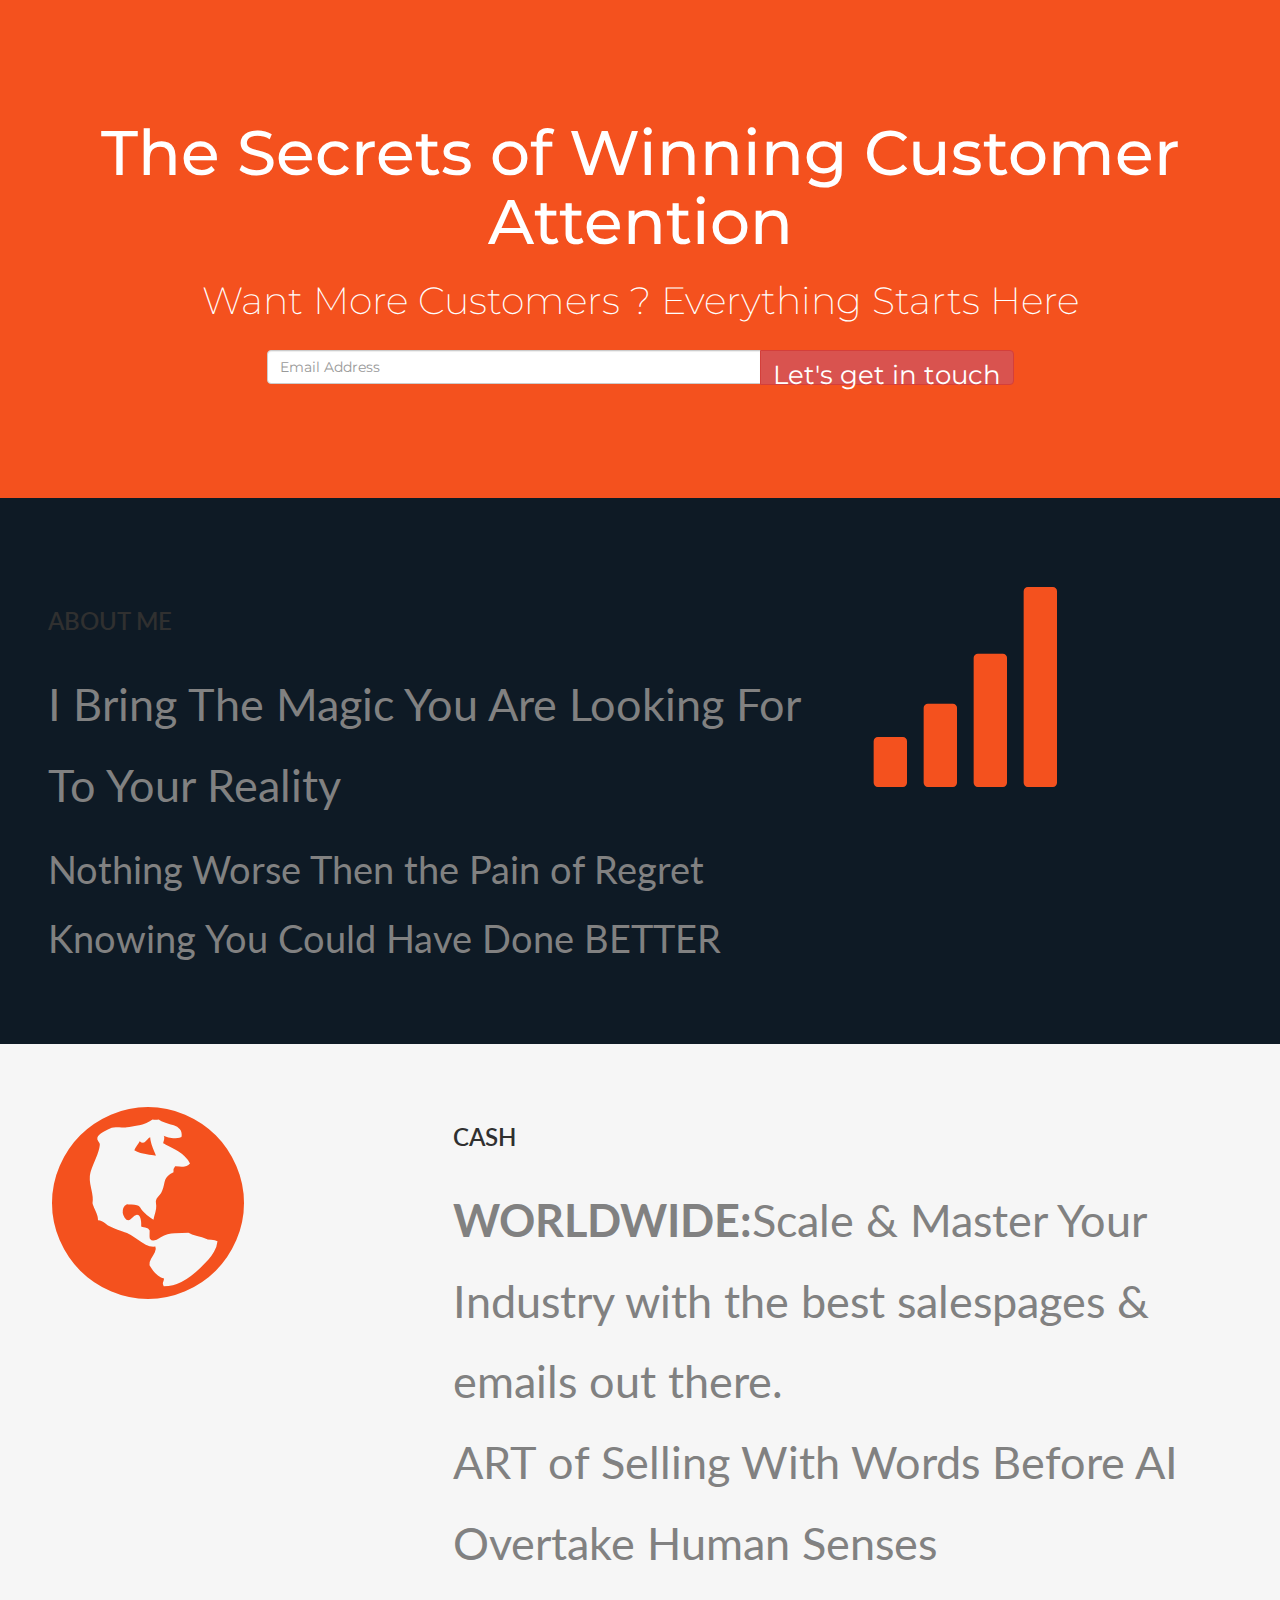
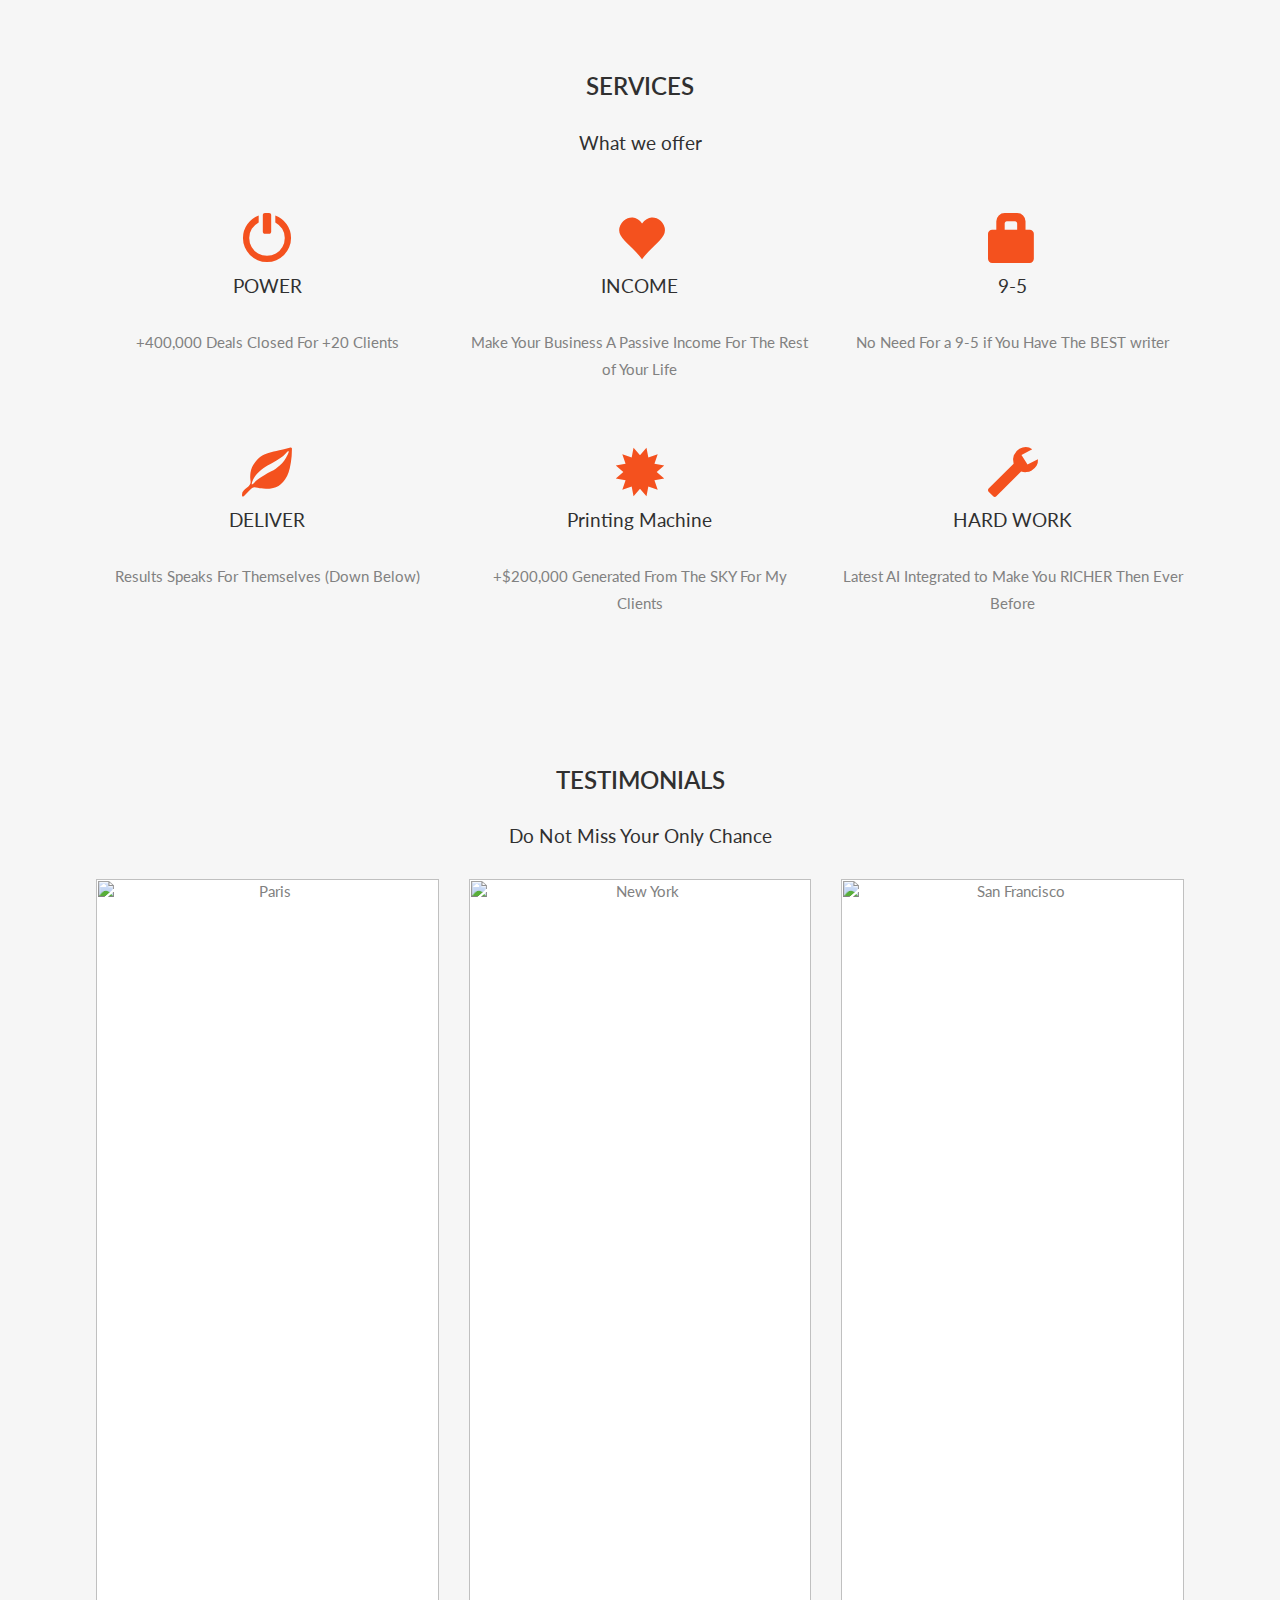
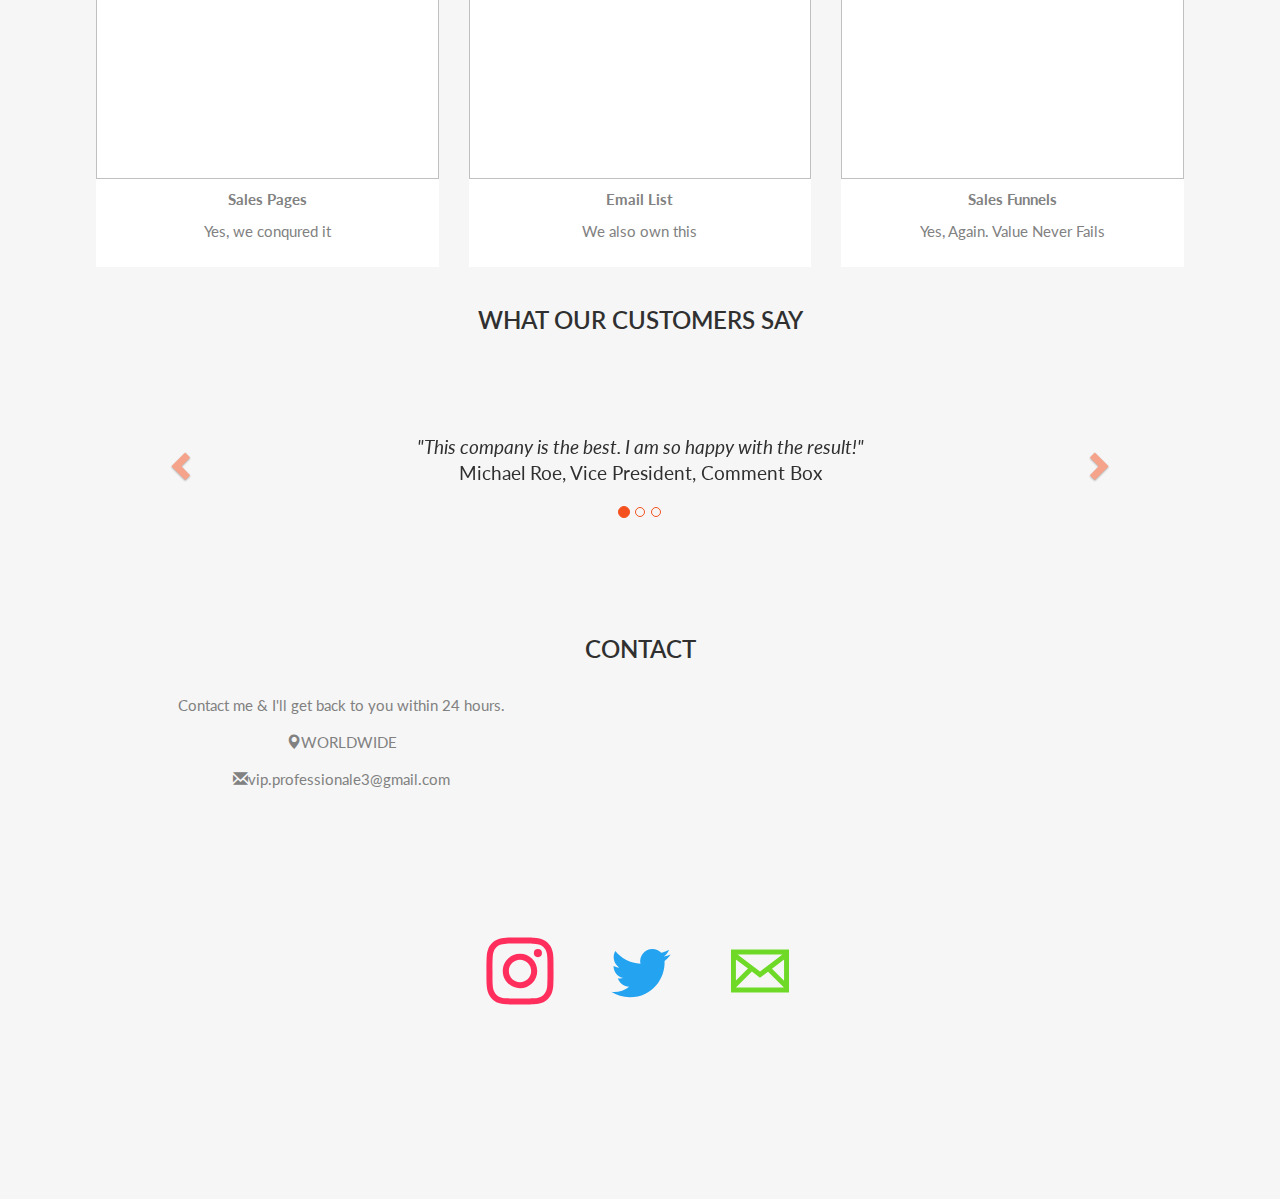
==== commit 3ea848f8: "Update index.html" ====
--- a/index.html
+++ b/index.html
@@ -1,6 +1,6 @@
 <html lang="en">
 <head>
-  <title>T.An Dashing Dev</title>
+  <title>WriteWell Deliver</title>
     <meta charset="utf-8">
   <meta name="viewport" content="width=device-width, initial-scale=1">
   <link rel="stylesheet" href="https://maxcdn.bootstrapcdn.com/bootstrap/3.3.7/css/bootstrap.min.css">
@@ -293,7 +293,7 @@
     </div>
     <div class="col-sm-8">
   <h2>CASH</h2>
-  <p style="font-size: 3.5vw"><strong>WORLDWIDE:</strong>Scale & Master Your Industry with the best salespages & emails out there<br> ART of selling with words before AI overtake human nature</p> 
+  <p style="font-size: 3.5vw"><strong>WORLDWIDE:</strong>Scale & Master Your Industry with the best salespages & emails out there.<br> ART of Selling With Words Before AI Overtake Human Senses</p> 
      </div>
 </div>
   
@@ -324,12 +324,12 @@
     <div class="col-sm-4">
       <span class="glyphicon glyphicon-leaf logo-small"></span>
       <h4>DELIVER</h4>
-      <p>Free of Charge if You Do not Get Results</p>
+      <p>Results Speaks For Themselves (Down Below)</p>
     </div>
     <div class="col-sm-4">
       <span class="glyphicon glyphicon-certificate logo-small"></span>
       <h4>Printing Machine</h4>
-      <p>+$200,000 Generates From The SKY For My Clients</p>
+      <p>+$200,000 Generated From The SKY For My Clients</p>
     </div>
     <div class="col-sm-4">
       <span class="glyphicon glyphicon-wrench logo-small"></span>
